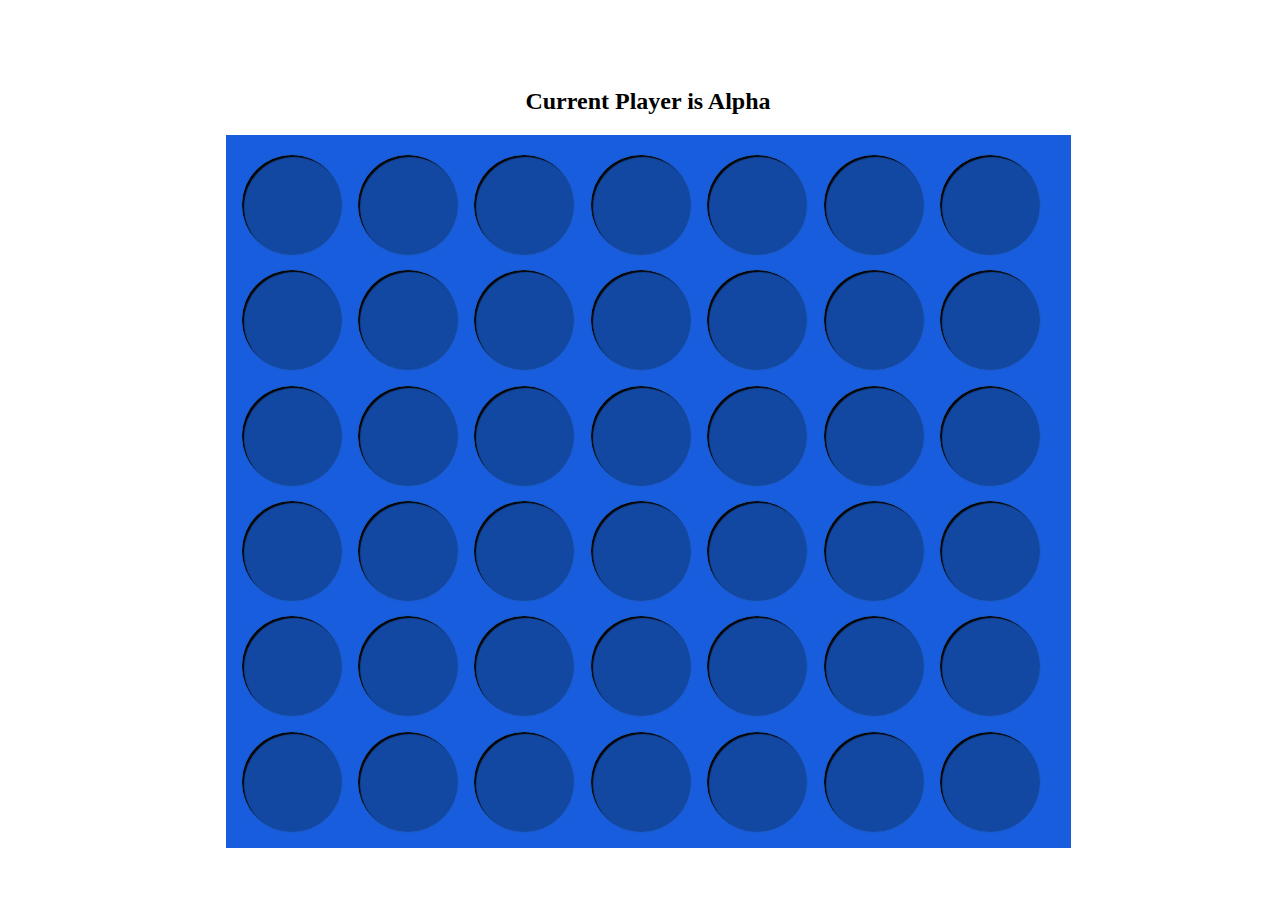
==== js-projects/games/connect-4/index.html @ 850a5ff7 "Add Connect 4" ====
<!DOCTYPE html>
<html lang="en">
  <head>
    <meta charset="UTF-8" />
    <meta name="viewport" content="width=device-width, initial-scale=1.0" />
    <title>Connect4</title>
    <link rel="stylesheet" href="style.css" />
  </head>
  <body>
    <h2>Current Player is <span id="current-player">Alpha</span></h2>
    <h2 class="hide">Winner is <span id="winner"></span></h2>
    <div class="grid">
      <div data-index="0"></div>
      <div data-index="1"></div>
      <div data-index="2"></div>
      <div data-index="3"></div>
      <div data-index="4"></div>
      <div data-index="5"></div>
      <div data-index="6"></div>
      <div data-index="7"></div>
      <div data-index="8"></div>
      <div data-index="9"></div>
      <div data-index="10"></div>
      <div data-index="11"></div>
      <div data-index="12"></div>
      <div data-index="13"></div>
      <div data-index="14"></div>
      <div data-index="15"></div>
      <div data-index="16"></div>
      <div data-index="17"></div>
      <div data-index="18"></div>
      <div data-index="19"></div>
      <div data-index="20"></div>
      <div data-index="21"></div>
      <div data-index="22"></div>
      <div data-index="23"></div>
      <div data-index="24"></div>
      <div data-index="25"></div>
      <div data-index="26"></div>
      <div data-index="27"></div>
      <div data-index="28"></div>
      <div data-index="29"></div>
      <div data-index="30"></div>
      <div data-index="31"></div>
      <div data-index="32"></div>
      <div data-index="33"></div>
      <div data-index="34"></div>
      <div data-index="35"></div>
      <div data-index="36"></div>
      <div data-index="37"></div>
      <div data-index="38"></div>
      <div data-index="39"></div>
      <div data-index="40"></div>
      <div data-index="41"></div>
    </div>
    <script src="script.js"></script>
  </body>
</html>
---- js-projects/games/connect-4/style.css ----
body {
  display: flex;
  flex-direction: column;
  justify-content: center;
  align-items: center;
  height: 100vh;
  width: 100vw;
}

.hide {
  display: none !important;
}

.grid {
  display: flex;
  flex-direction: column;
  flex-wrap: wrap;
  width: 815px;
  height: 683px;
  justify-content: space-between;
  background-color: #175dde;
  padding: 15px;
}

.grid div {
  width: 100px;
  height: 100px;
  background-color: #1348a2;
  margin-top: 4px;
  border-radius: 50%;
  border: 1px solid #1c5dce;
  box-shadow: inset 2px 2px 1px 0 #060606;
  cursor: pointer;
}

.grid div.alpha {
  background-color: #ff0000;
}

.grid div.beta {
  background-color: #fff000;
}
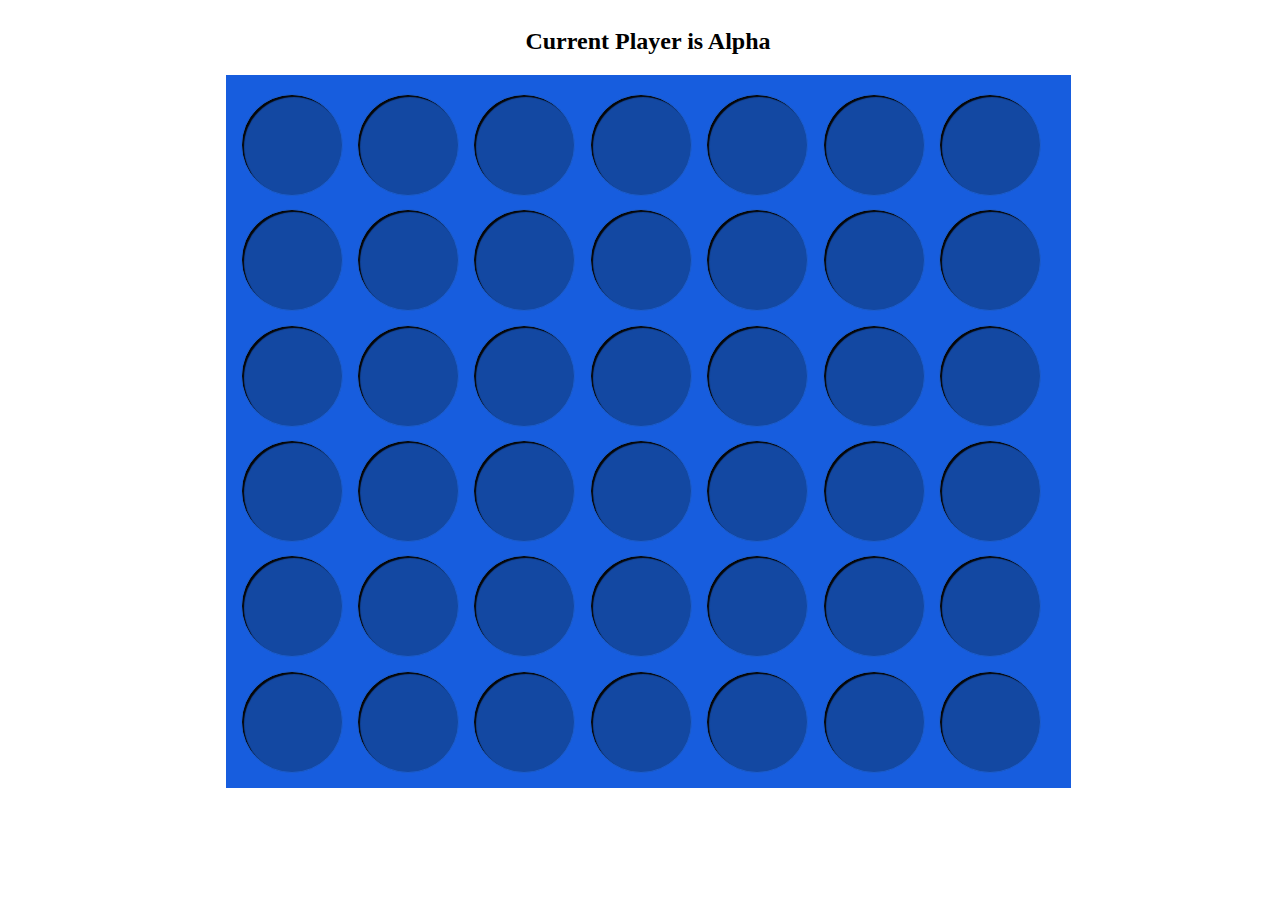
==== commit b06765cb: "Add win functionality for Connect 4" ====
--- a/js-projects/games/connect-4/index.html
+++ b/js-projects/games/connect-4/index.html
@@ -8,8 +8,9 @@
   </head>
   <body>
     <h2>Current Player is <span id="current-player">Alpha</span></h2>
-    <h2 class="hide">Winner is <span id="winner"></span></h2>
+    <h2 class="hide" id="winner"></h2>
     <div class="grid">
+      <div class="overlay hide"></div>
       <div data-index="0"></div>
       <div data-index="1"></div>
       <div data-index="2"></div>
--- a/js-projects/games/connect-4/style.css
+++ b/js-projects/games/connect-4/style.css
@@ -3,7 +3,7 @@
   flex-direction: column;
   justify-content: center;
   align-items: center;
-  height: 100vh;
+  /* height: 100vh; */
   width: 100vw;
 }
 
@@ -20,9 +20,26 @@
   justify-content: space-between;
   background-color: #175dde;
   padding: 15px;
+  position: relative;
+}
+
+.overlay {
+  width: 100% !important;
+  height: 100% !important;
+  opacity: 0.8;
+  background: #fff;
+  position: absolute !important;
+  cursor: not-allowed !important;
+  z-index: 5;
+  border-radius: 0 !important;
+  /* width: 815px !important; */
+  margin-top: 0 !important;
+  top: 0;
+  left: 0;
 }
 
 .grid div {
+  position: relative;
   width: 100px;
   height: 100px;
   background-color: #1348a2;
@@ -40,3 +57,9 @@
 .grid div.beta {
   background-color: #fff000;
 }
+/* 
+.grid div::after {
+  position: absolute;
+  content: attr(data-index);
+  font-size: 30px;
+} */
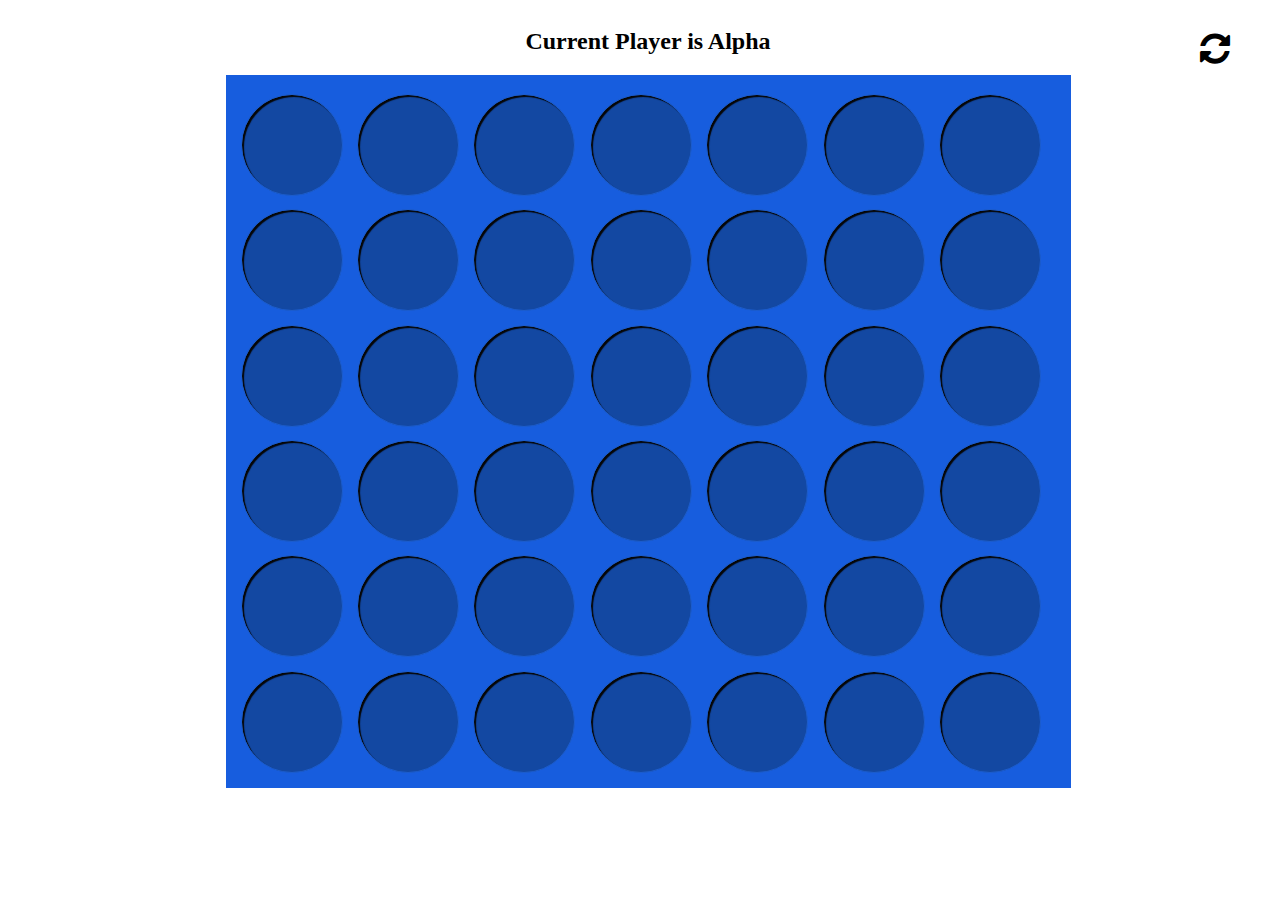
==== commit 6bd9bb04: "Add Geolocation project and reset functionality for Connect 4" ====
--- a/js-projects/games/connect-4/index.html
+++ b/js-projects/games/connect-4/index.html
@@ -5,10 +5,15 @@
     <meta name="viewport" content="width=device-width, initial-scale=1.0" />
     <title>Connect4</title>
     <link rel="stylesheet" href="style.css" />
+    <link
+      href="//maxcdn.bootstrapcdn.com/font-awesome/4.7.0/css/font-awesome.min.css"
+      rel="stylesheet"
+    />
   </head>
   <body>
     <h2>Current Player is <span id="current-player">Alpha</span></h2>
     <h2 class="hide" id="winner"></h2>
+    <div id="refresh"><i class="fa fa-refresh"></i></div>
     <div class="grid">
       <div class="overlay hide"></div>
       <div data-index="0"></div>
--- a/js-projects/games/connect-4/style.css
+++ b/js-projects/games/connect-4/style.css
@@ -9,6 +9,14 @@
 
 .hide {
   display: none !important;
+}
+
+#refresh {
+  cursor: pointer;
+  font-size: 35px;
+  position: absolute;
+  top: 30px;
+  right: 50px;
 }
 
 .grid {
